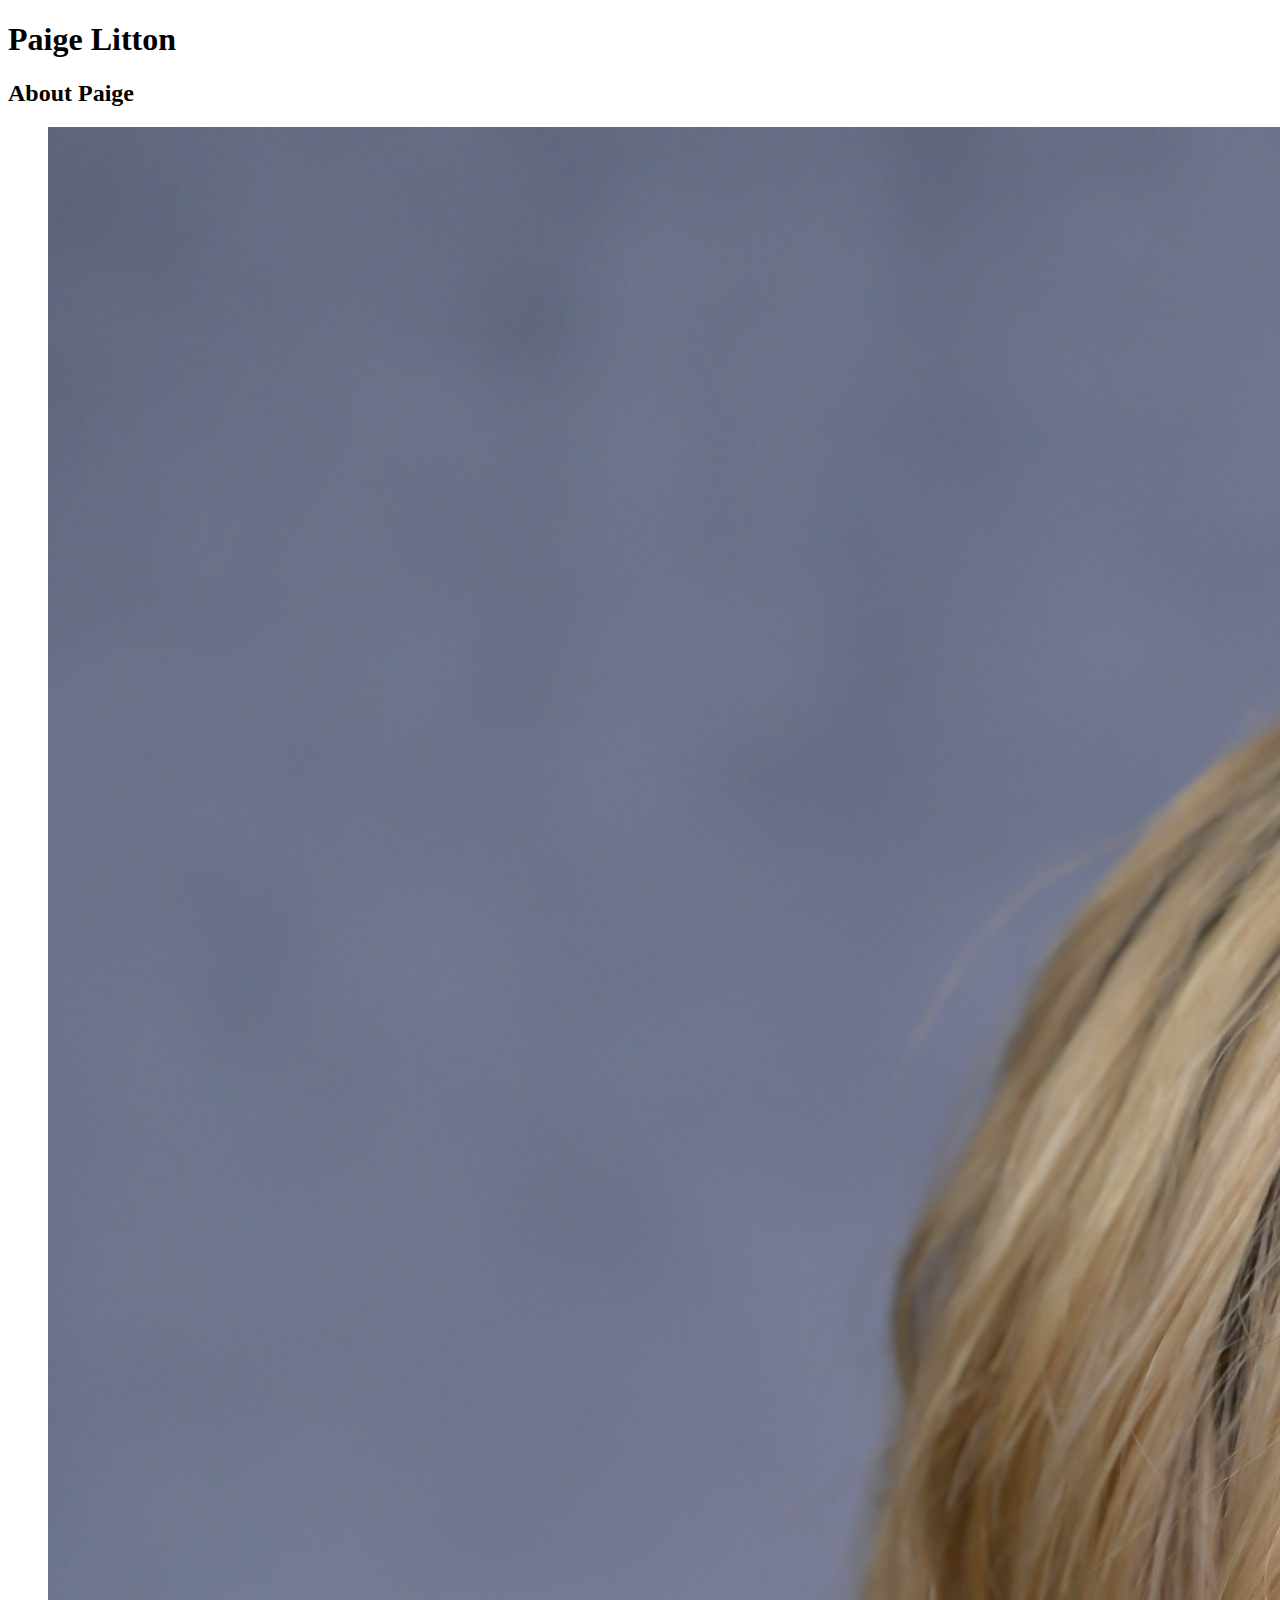
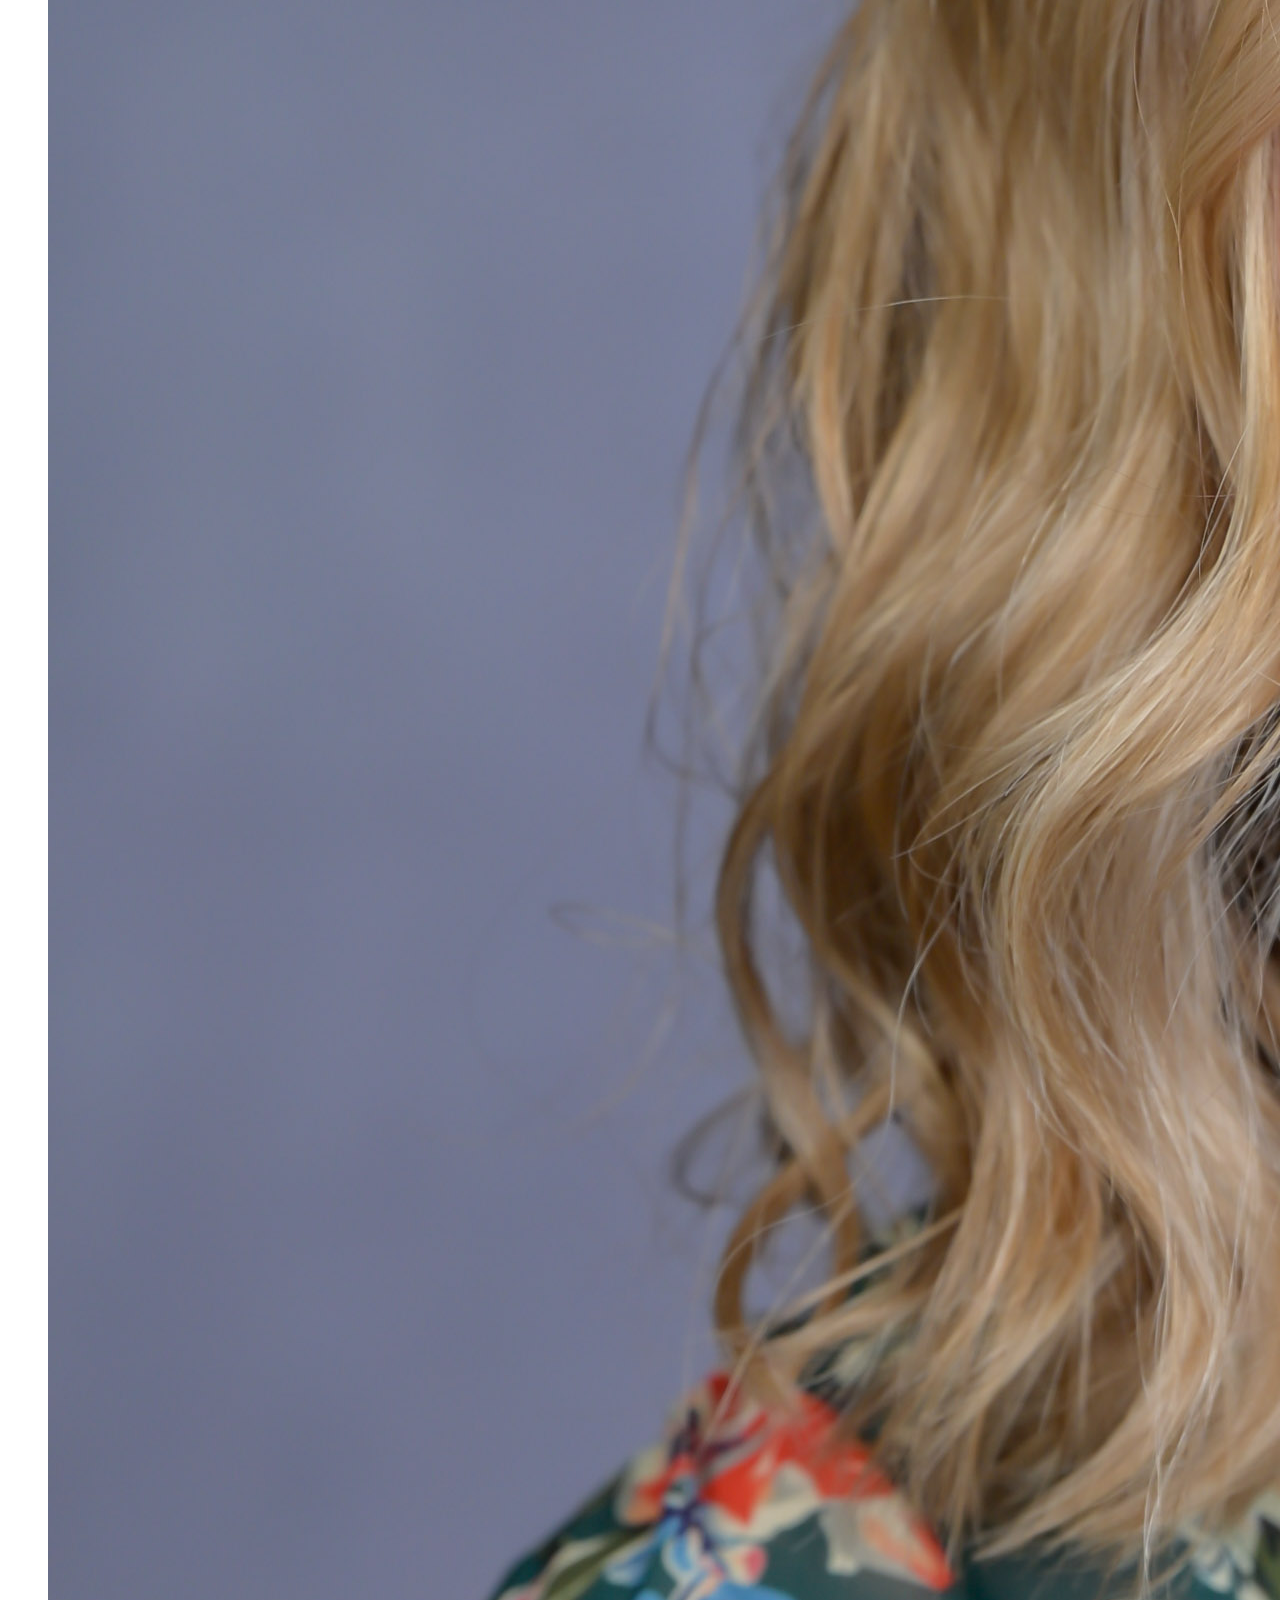
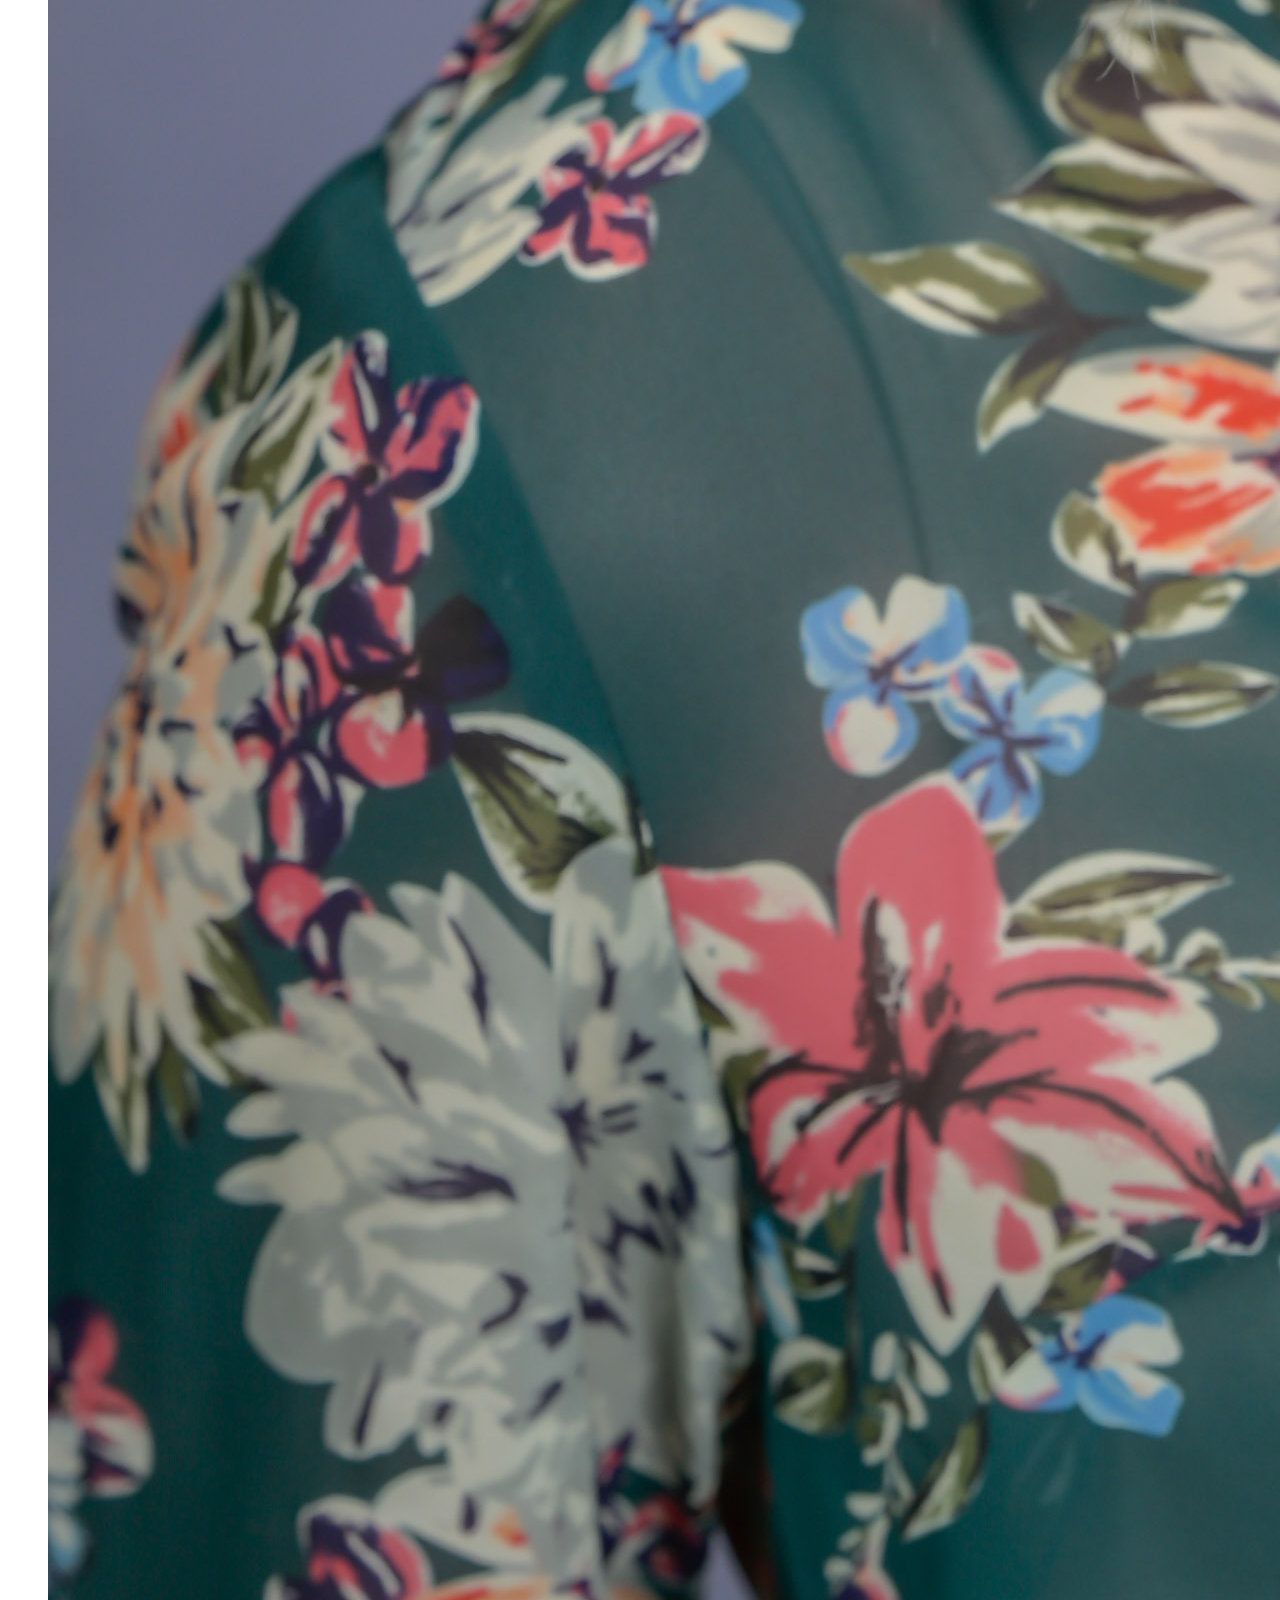
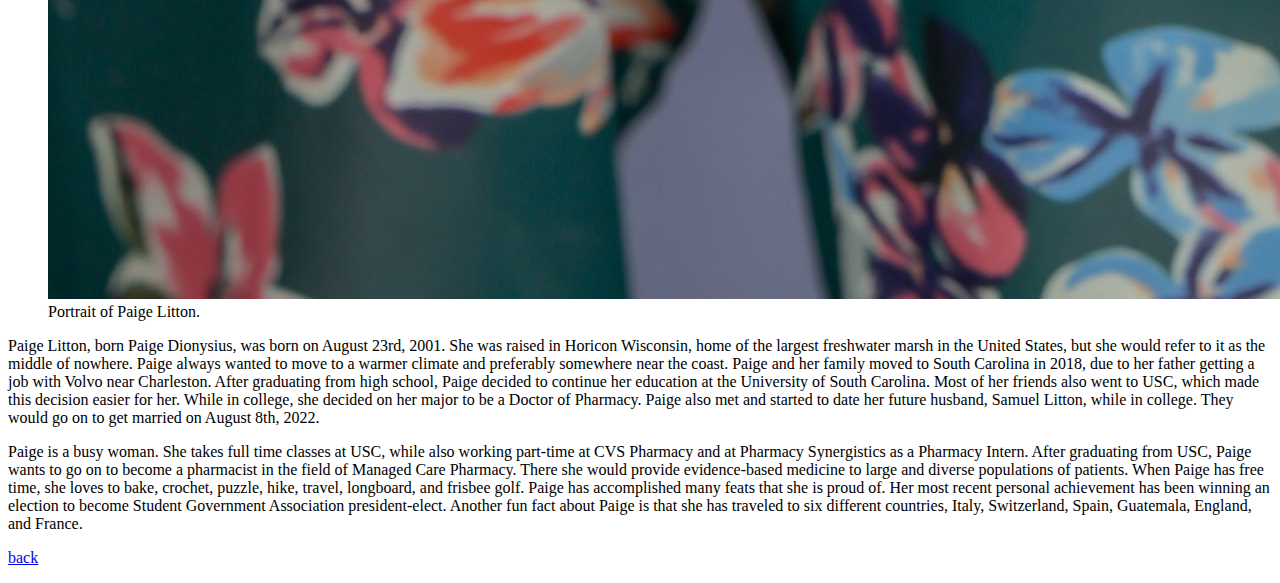
==== about.html @ e5b5fe31 "Pushing 2/1/2024" ====
<!DOCTYPE html>
<html lang="en">
<!--
bioSite
Author: Samuel Litton
Date: 1/31/2024
-->
<head>
    <meta charset="UTF-8">
    <title>CSD 340 Web Development with HTML and CSS - bioSite About</title>
    <link rel="stylesheet" href="bioSite_Styles.css">
</head>

<header><h1>Paige Litton</h1></header>
<h2>About Paige</h2>

<div id="container">
    <div class="card">
        <div class="card-content">
            <figure>
                <img src="images/portrait.JPG" alt="Portrait of Paige." width="3345" height="4972">
                <figcaption>Portrait of Paige Litton.</figcaption>
            </figure>
        </div>
    </div>
    <div class="card">
        <div class="card-content">
            <p>
                Paige Litton, born Paige Dionysius, was born on August 23rd, 2001. She was raised in Horicon Wisconsin,
                home of the largest freshwater marsh in the United States, but she would refer to it as the middle of
                nowhere. Paige always wanted to move to a warmer climate and preferably somewhere near the coast.
                Paige and her family moved to South Carolina in 2018, due to her father getting a job with Volvo near
                Charleston. After graduating from high school, Paige decided to continue her education at the University
                of South Carolina. Most of her friends also went to USC, which made this decision easier for her. While
                in college, she decided on her major to be a Doctor of Pharmacy. Paige also met and started to date her
                future husband, Samuel Litton, while in college. They would go on to get married on August 8th, 2022.
            </p>
            <p>
                Paige is a busy woman. She takes full time classes at USC, while also working part-time at CVS Pharmacy
                and at Pharmacy Synergistics as a Pharmacy Intern. After graduating from USC, Paige wants to go on to
                become a pharmacist in the field of Managed Care Pharmacy. There she would provide evidence-based
                medicine to large and diverse populations of patients. When Paige has free time, she loves to bake,
                crochet, puzzle, hike, travel, longboard, and frisbee golf. Paige has accomplished many feats that she
                is proud of. Her most recent personal achievement has been winning an election to become Student
                Government Association president-elect. Another fun fact about Paige is that she has traveled to six
                different countries, Italy, Switzerland, Spain, Guatemala, England, and France.
            </p>
        </div>
    </div>
</div>

<footer>
    <p>
        <a href="index.html">back</a>
    </p>
</footer>
</html>
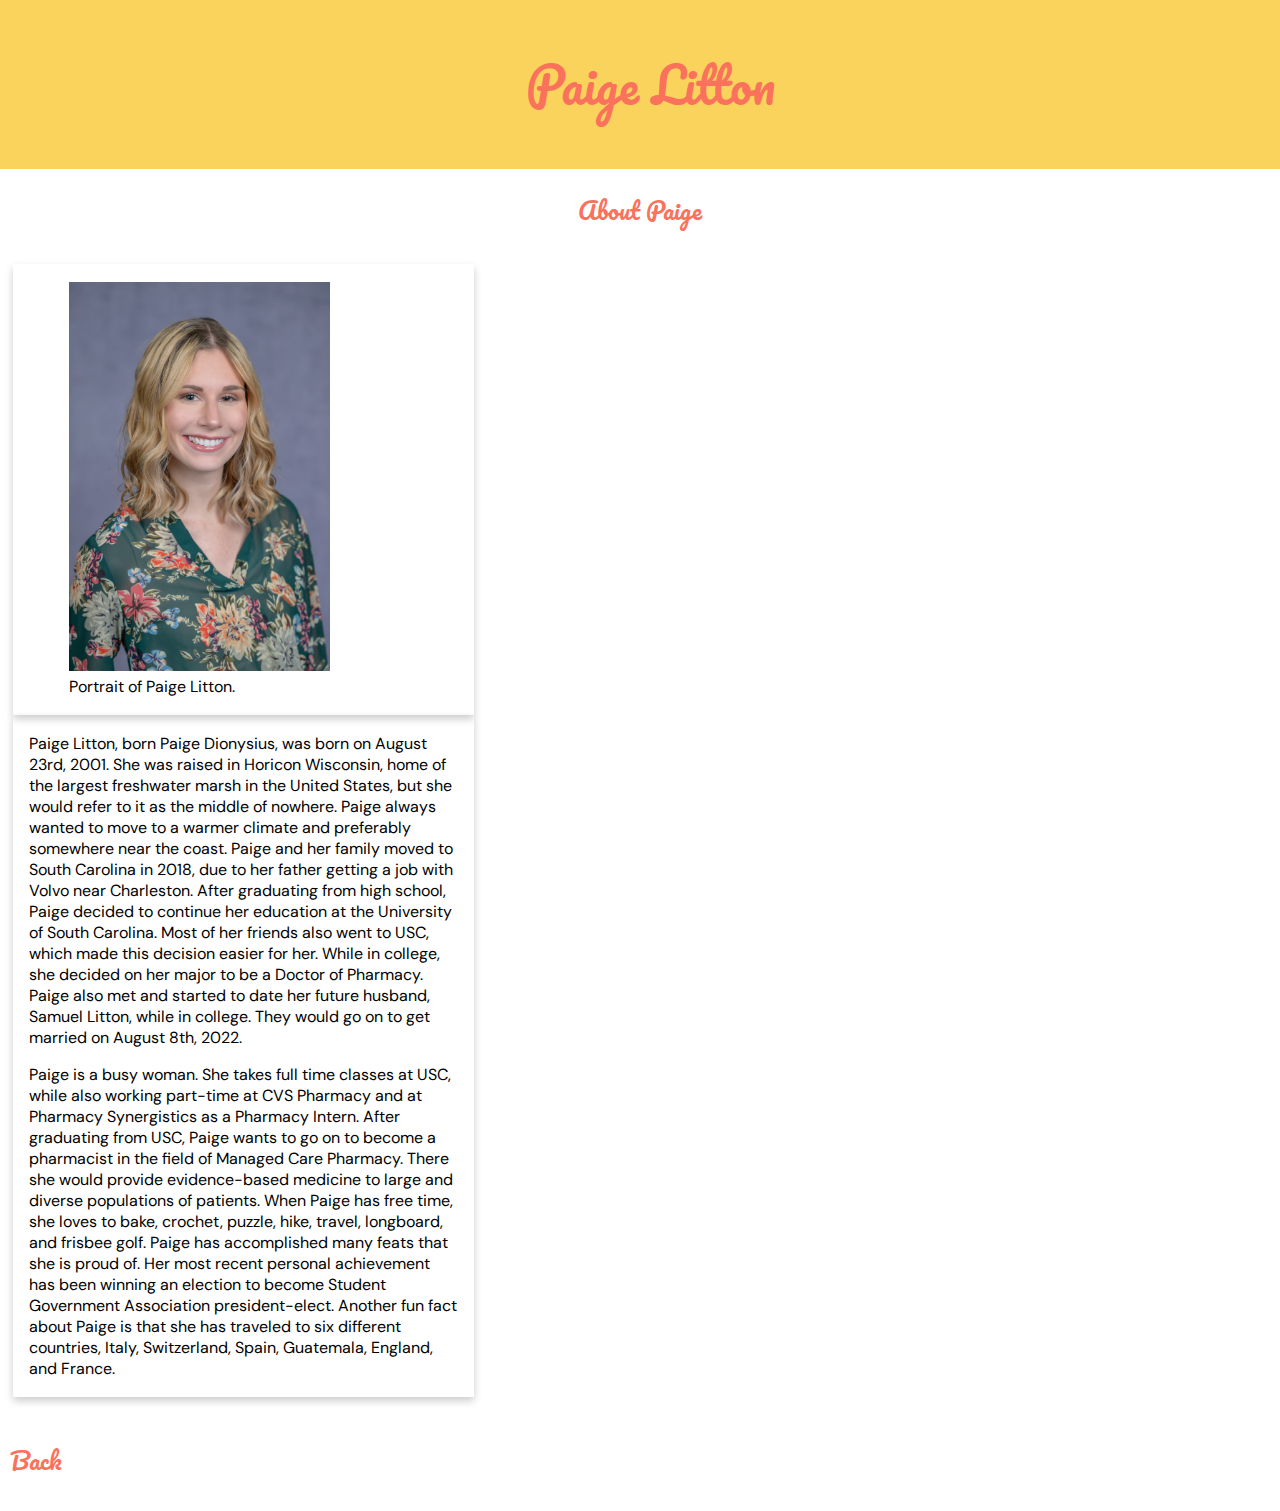
==== commit 5c071319: "Pushing 2/8/2024" ====
--- a/about.html
+++ b/about.html
@@ -9,49 +9,55 @@
     <meta charset="UTF-8">
     <title>CSD 340 Web Development with HTML and CSS - bioSite About</title>
     <link rel="stylesheet" href="bioSite_Styles.css">
+
+    <link rel="preconnect" href="https://fonts.googleapis.com">
+    <link rel="preconnect" href="https://fonts.gstatic.com" crossorigin>
+    <link href="https://fonts.googleapis.com/css2?family=DM+Sans:opsz@9..40&family=Pacifico&display=swap" rel="stylesheet">
 </head>
 
 <header><h1>Paige Litton</h1></header>
 <h2>About Paige</h2>
 
+<body>
 <div id="container">
-    <div class="card">
-        <div class="card-content">
-            <figure>
-                <img src="images/portrait.JPG" alt="Portrait of Paige." width="3345" height="4972">
-                <figcaption>Portrait of Paige Litton.</figcaption>
-            </figure>
+    <div class="column1" id="single-column">
+        <div class="card">
+            <div class="card-content">
+                <figure>
+                    <img src="images/portrait.JPG" alt="Portrait of Paige." width="3345" height="4972">
+                    <figcaption>Portrait of Paige Litton.</figcaption>
+                </figure>
+            </div>
         </div>
-    </div>
-    <div class="card">
-        <div class="card-content">
-            <p>
-                Paige Litton, born Paige Dionysius, was born on August 23rd, 2001. She was raised in Horicon Wisconsin,
-                home of the largest freshwater marsh in the United States, but she would refer to it as the middle of
-                nowhere. Paige always wanted to move to a warmer climate and preferably somewhere near the coast.
-                Paige and her family moved to South Carolina in 2018, due to her father getting a job with Volvo near
-                Charleston. After graduating from high school, Paige decided to continue her education at the University
-                of South Carolina. Most of her friends also went to USC, which made this decision easier for her. While
-                in college, she decided on her major to be a Doctor of Pharmacy. Paige also met and started to date her
-                future husband, Samuel Litton, while in college. They would go on to get married on August 8th, 2022.
-            </p>
-            <p>
-                Paige is a busy woman. She takes full time classes at USC, while also working part-time at CVS Pharmacy
-                and at Pharmacy Synergistics as a Pharmacy Intern. After graduating from USC, Paige wants to go on to
-                become a pharmacist in the field of Managed Care Pharmacy. There she would provide evidence-based
-                medicine to large and diverse populations of patients. When Paige has free time, she loves to bake,
-                crochet, puzzle, hike, travel, longboard, and frisbee golf. Paige has accomplished many feats that she
-                is proud of. Her most recent personal achievement has been winning an election to become Student
-                Government Association president-elect. Another fun fact about Paige is that she has traveled to six
-                different countries, Italy, Switzerland, Spain, Guatemala, England, and France.
-            </p>
+        <div class="card">
+            <div class="card-content">
+                <p>
+                    Paige Litton, born Paige Dionysius, was born on August 23rd, 2001. She was raised in Horicon Wisconsin,
+                    home of the largest freshwater marsh in the United States, but she would refer to it as the middle of
+                    nowhere. Paige always wanted to move to a warmer climate and preferably somewhere near the coast.
+                    Paige and her family moved to South Carolina in 2018, due to her father getting a job with Volvo near
+                    Charleston. After graduating from high school, Paige decided to continue her education at the University
+                    of South Carolina. Most of her friends also went to USC, which made this decision easier for her. While
+                    in college, she decided on her major to be a Doctor of Pharmacy. Paige also met and started to date her
+                    future husband, Samuel Litton, while in college. They would go on to get married on August 8th, 2022.
+                </p>
+                <p>
+                    Paige is a busy woman. She takes full time classes at USC, while also working part-time at CVS Pharmacy
+                    and at Pharmacy Synergistics as a Pharmacy Intern. After graduating from USC, Paige wants to go on to
+                    become a pharmacist in the field of Managed Care Pharmacy. There she would provide evidence-based
+                    medicine to large and diverse populations of patients. When Paige has free time, she loves to bake,
+                    crochet, puzzle, hike, travel, longboard, and frisbee golf. Paige has accomplished many feats that she
+                    is proud of. Her most recent personal achievement has been winning an election to become Student
+                    Government Association president-elect. Another fun fact about Paige is that she has traveled to six
+                    different countries, Italy, Switzerland, Spain, Guatemala, England, and France.
+                </p>
+            </div>
         </div>
     </div>
 </div>
 
 <footer>
-    <p>
-        <a href="index.html">back</a>
-    </p>
+    <h2><a href="index.html">Back</a></h2>
 </footer>
+</body>
 </html>--- a/bioSite_Styles.css
+++ b/bioSite_Styles.css
@@ -0,0 +1,63 @@
+h1, h2, .card-title{
+    color: #FA715C;
+    font-family: "Pacifico", cursive;
+    font-weight: 400;
+    font-style: normal;
+    text-align: center;
+}
+header{
+    font-size: 1.5em;
+    background-color: #FAD35C;
+    padding: 10px;
+    width: 100%;
+}
+body{
+    font-family: "DM Sans", sans-serif;
+    font-optical-sizing: auto;
+    font-weight: 400;
+    font-style: normal;
+    width: 100%;
+    margin: 0 auto;
+}
+#container{
+    overflow: auto;
+}
+.column1, .column2{
+    float: left;
+    width: 48%;
+    margin: 1%;
+}
+.card{
+    box-shadow: 0 4px 8px 0 rgba(0,0,0,0.2);
+    transition: 0.3s;
+    width: 75%;
+}
+.card-title{
+    text-align: center;
+    font-size: 2em;
+    font-weight: 400;
+}
+.card-content{
+    padding: 2px 16px;
+}
+.card:hover{
+    box-shadow: 0 8px 16px 0 rgba(0,0,0,0.2);
+}
+img{
+    width: 75%;
+    height: 75%;
+}
+footer{
+    padding: 10px;
+    width: 100%;
+}
+footer h2{
+    text-align: left;
+}
+footer a{
+    color: #FA715C;
+    text-decoration: none;
+}
+footer a:hover{
+    text-decoration: underline;
+}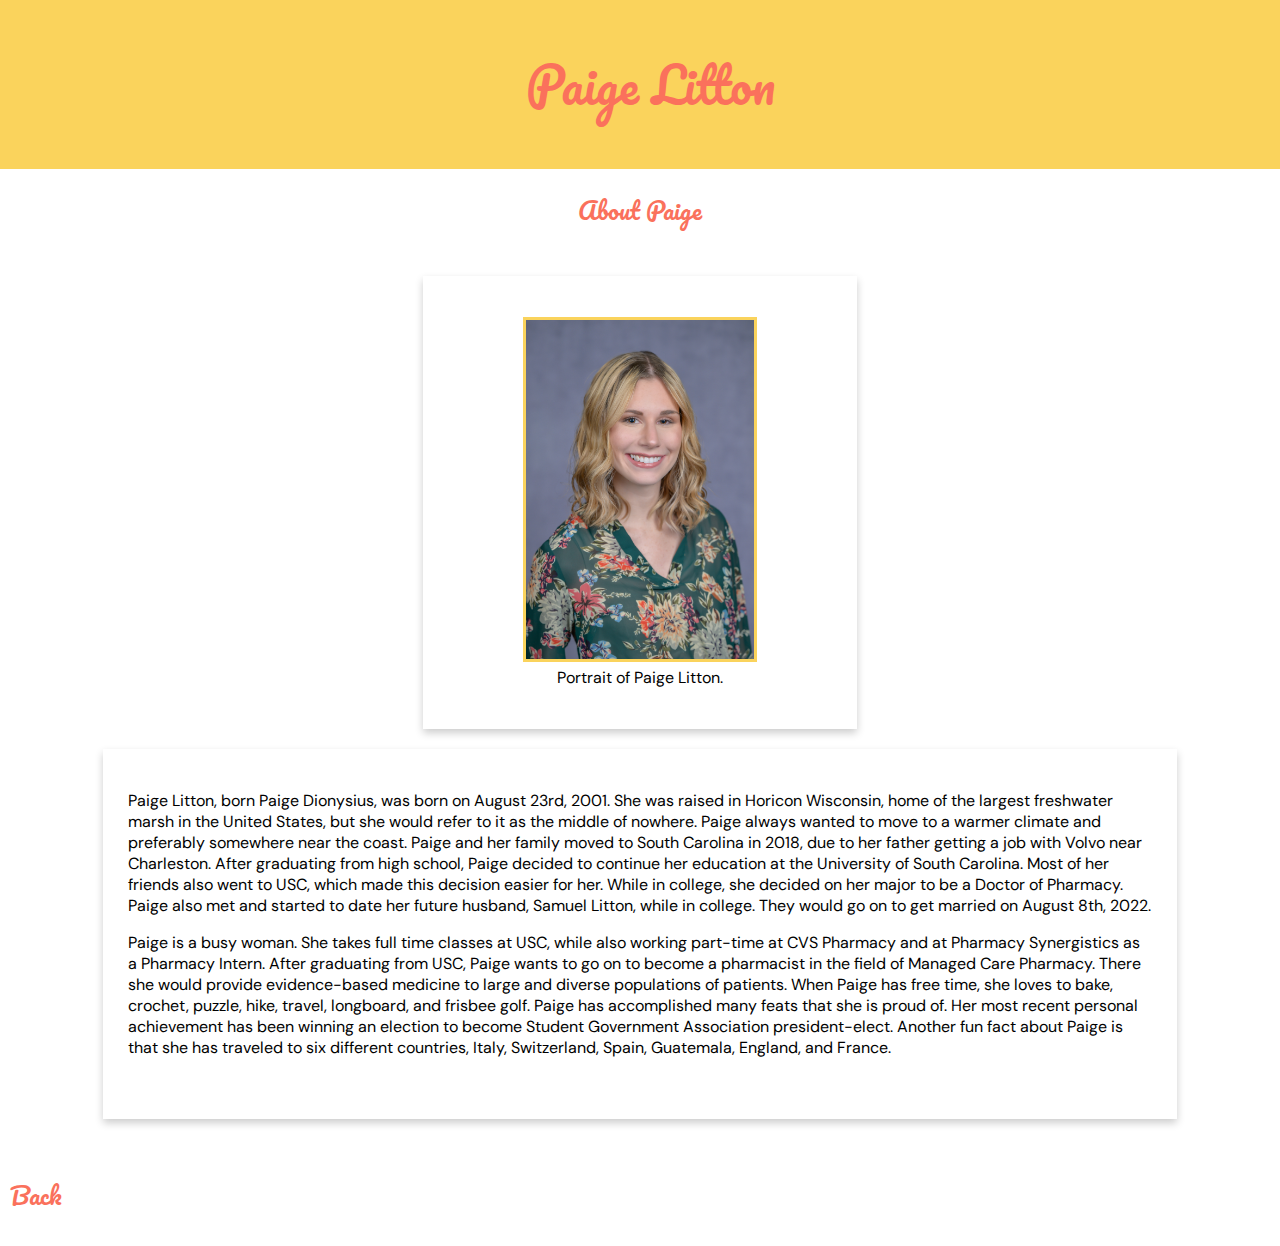
==== commit e74d98c8: "Pushing 2/15/2024" ====
--- a/about.html
+++ b/about.html
@@ -20,7 +20,7 @@
 
 <body>
 <div id="container">
-    <div class="column1" id="single-column">
+    <div class="new-row">
         <div class="card">
             <div class="card-content">
                 <figure>
@@ -29,7 +29,9 @@
                 </figure>
             </div>
         </div>
-        <div class="card">
+    </div>
+    <div class="new-row">
+        <div class="card" id="paragraph">
             <div class="card-content">
                 <p>
                     Paige Litton, born Paige Dionysius, was born on August 23rd, 2001. She was raised in Horicon Wisconsin,
--- a/bioSite_Styles.css
+++ b/bioSite_Styles.css
@@ -20,32 +20,51 @@
     margin: 0 auto;
 }
 #container{
-    overflow: auto;
+    padding-top: 15px;
+    padding-bottom: 15px;
 }
-.column1, .column2{
-    float: left;
-    width: 48%;
-    margin: 1%;
+.new-row{
+    display: flex;
+    padding-top: 10px;
+    padding-bottom: 10px;
 }
 .card{
     box-shadow: 0 4px 8px 0 rgba(0,0,0,0.2);
     transition: 0.3s;
-    width: 75%;
+    width: 30%;
+    padding: 25px;
+    margin: auto;
+    min-height: 20em;
 }
 .card-title{
     text-align: center;
     font-size: 2em;
     font-weight: 400;
 }
-.card-content{
-    padding: 2px 16px;
+.card-content figure{
+    text-align: center;
 }
 .card:hover{
     box-shadow: 0 8px 16px 0 rgba(0,0,0,0.2);
 }
+#paragraph{
+    width: 80%;
+}
 img{
     width: 75%;
     height: 75%;
+    border: 3px solid #FAD35C;
+}
+ul{
+    list-style-type: circle;
+}
+ul li a{
+    text-decoration: none;
+    color: #FA715C;
+}
+ul li a:hover{
+    text-decoration: underline;
+    color: #FAC05C;
 }
 footer{
     padding: 10px;
@@ -60,4 +79,5 @@
 }
 footer a:hover{
     text-decoration: underline;
+    color: #FAC05C;
 }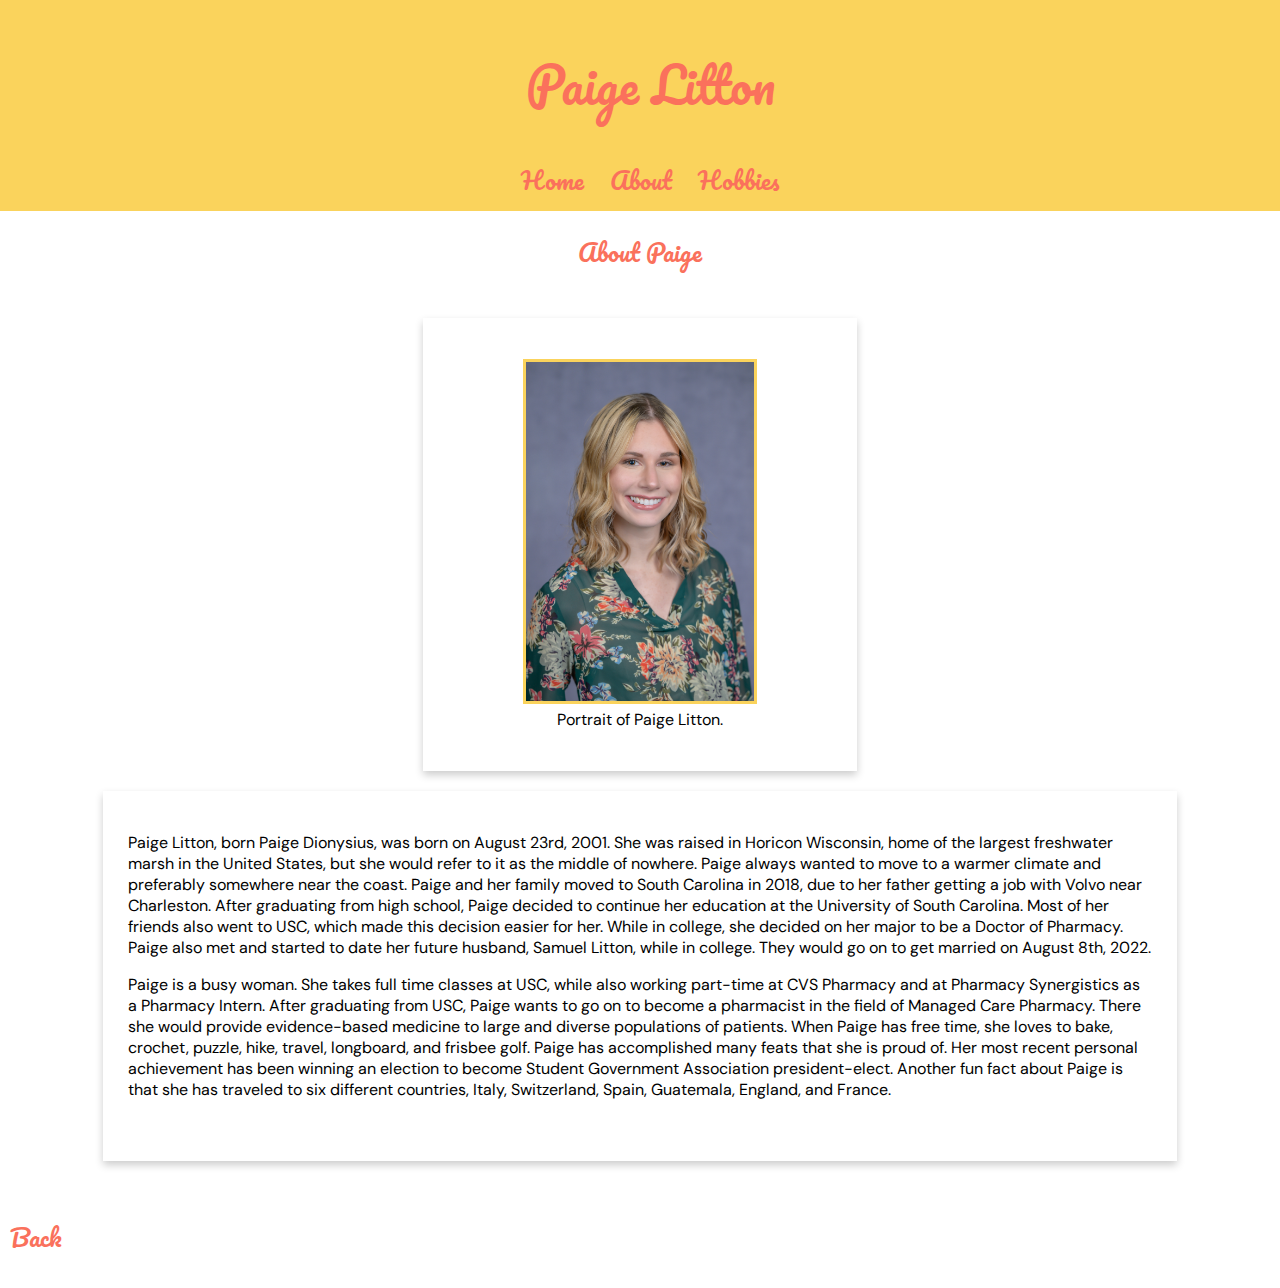
==== commit 49b3a9ca: "Final Push 2/22/2024" ====
--- a/about.html
+++ b/about.html
@@ -15,7 +15,14 @@
     <link href="https://fonts.googleapis.com/css2?family=DM+Sans:opsz@9..40&family=Pacifico&display=swap" rel="stylesheet">
 </head>
 
-<header><h1>Paige Litton</h1></header>
+<header>
+    <h1>Paige Litton</h1>
+    <nav>
+        <a href="index.html">Home</a>
+        <a href="about.html">About</a>
+        <a href="hobbies.html">Hobbies</a>
+    </nav>
+</header>
 <h2>About Paige</h2>
 
 <body>
--- a/bioSite_Styles.css
+++ b/bioSite_Styles.css
@@ -10,6 +10,23 @@
     background-color: #FAD35C;
     padding: 10px;
     width: 100%;
+}
+nav{
+    text-align: center;
+    font-family: "Pacifico", cursive;
+    font-weight: 400;
+    font-style: normal;
+}
+nav a{
+    color: #FA715C;
+    text-decoration: none;
+    padding-right: 10px;
+    padding-left: 10px;
+    border-radius: 100%;
+}
+nav a:hover{
+
+    background-color: #FAC05C;
 }
 body{
     font-family: "DM Sans", sans-serif;
